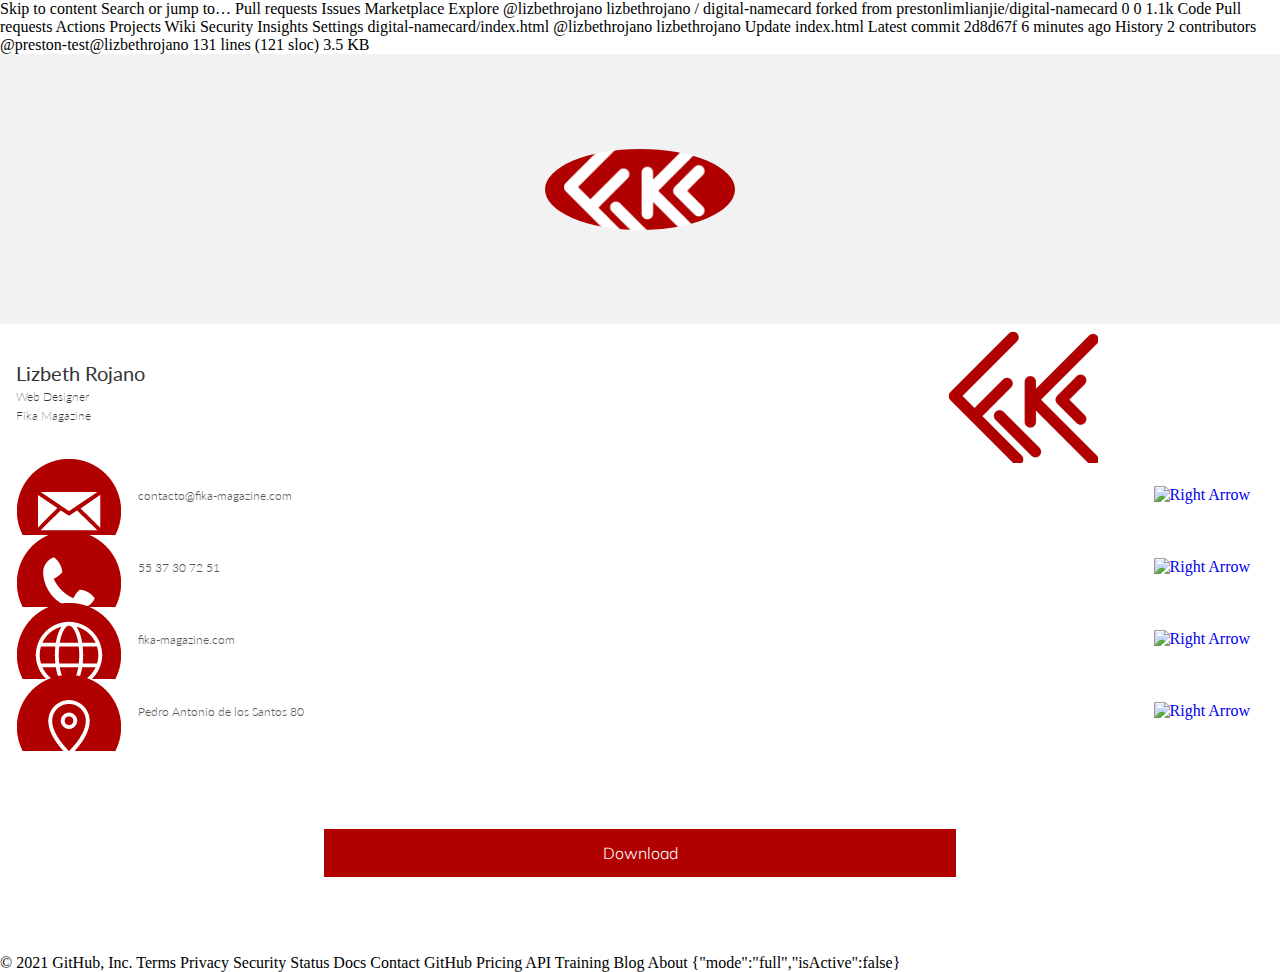
==== fernanda.html @ a7f932a8 "Create fernanda.html" ====
Skip to content
Search or jump to…

Pull requests
Issues
Marketplace
Explore
 
@lizbethrojano 
lizbethrojano
/
digital-namecard
forked from prestonlimlianjie/digital-namecard
0
0
1.1k
Code
Pull requests
Actions
Projects
Wiki
Security
Insights
Settings
digital-namecard/index.html
@lizbethrojano
lizbethrojano Update index.html
Latest commit 2d8d67f 6 minutes ago
 History
 2 contributors
@preston-test@lizbethrojano
131 lines (121 sloc)  3.5 KB
  
<!DOCTYPE html>
<html>

<head>
  <link rel="stylesheet" href="main.css">
  <link href='https://fonts.googleapis.com/css?family=Lato:200,300,400,700' rel='stylesheet' type='text/css'>
<link href="https://fonts.googleapis.com/css?family=Muli:200,300" rel="stylesheet">
  <meta name="viewport" content="width=device-width, initial-scale=1, shrink-to-fit=no">
</head>

<body>
	<section class="bg-color-grey banner">
		<div class="container">
			<div class="row">
				<div class="col"></div>
				<div class="col is-5">
					<img class="profile-pic" src="logo_fika_vc.png" alt="Profile Picture">
				</div>
				<div class="col"></div>
			</div>
		</div>
	</section>

	<section class="bg-color-white primary-info">
		<div class="container">
			<div class="row name-title-company">
				<div class="col is-6">
					<p class="text-name">Lizbeth Rojano</p>
					<p class="text-title-company">Web Designer</p>
					<p class="text-title-company">Fika Magazine</p>
				</div>
				<div class="col">
					<img id="logoBrandFika" src="logo_transparencia.png
						  " alt="Company Logo">
				</div>
			</div>
		</div>
	</section>

	<section class="bg-color-white secondary-info">
		<a href="mailto:contacto@fika-magazine.com">
			<div class="container">
				<div class="row detail">
					<div class="col">
						<img src="assets/icon-email.png" alt="Email Icon"">
					</div>
					<div class="col is-8">
						<p class="text-detail">contacto@fika-magazine.com</p>
					</div>
					<div class="col">
						<img src="assets/right-arrow.svg" alt="Right Arrow" height="50%" width="40%">
					</div>
				</div>
			</div>
		</a>
	</section>

	<section class="bg-color-white secondary-info">
		<a href="tel:55 37 30 72 51">
			<div class="container">
				<div class="row detail">
					<div class="col">
						<img src="assets/icon-phone.png" alt="Phone Icon"">
					</div>
					<div class="col is-8">
						<p class="text-detail">55 37 30 72 51</p>
					</div>
					<div class="col">
						<img src="assets/right-arrow.svg" alt="Right Arrow" height="50%" width="40%">
					</div>
				</div>
			</div>
		</a>
	</section>

	<section class="bg-color-white secondary-info">
		<a href="https://www.fika-magazine.com">
			<div class="container">
				<div class="row detail">
					<div class="col">
						<img src="assets/icon-website.png" alt="Website Icon"">
					</div>
					<div class="col is-8">
						<p class="text-detail">fika-magazine.com</p>
					</div>
					<div class="col">
						<img src="assets/right-arrow.svg" alt="Right Arrow" height="50%" width="40%">
					</div>
				</div>
			</div>
		</a>
	</section>

	<section class="bg-color-white secondary-info">
		<a href="https://www.google.com.sg/maps/place/GovTech+Hive/@1.2998708,103.7871504,17z/
		data=!3m1!4b1!4m5!3m4!1s0x31da1a457344a501:0x2202a995a6abc728!8m2!3d1.2998708!4d103.7893391">
			<div class="container">
				<div class="row detail">
					<div class="col">
						<img src="assets/icon-address.png" alt="Address Icon"">
					</div>
					<div class="col is-8">
						<p class="text-detail">Pedro Antonio de los Santos 80</p>
					</div>
					<div class="col">
						<img src="assets/right-arrow.svg" alt="Right Arrow" height="50%" width="40%">
					</div>
				</div>
			</div>
		</a>
	</section>

	<section class="bg-color-white bottom">
		<div class="container">
			<div class="row">
				<div class="col"></div>
				<div class="col is-5">
					<div class="button">
						<a href="user.vcf">
							<p class="button">Download</p>
						</a>
					</div>
				</div>
				<div class="col"></div>
			</div>
		</div>
	</section>

</body>

</html>
© 2021 GitHub, Inc.
Terms
Privacy
Security
Status
Docs
Contact GitHub
Pricing
API
Training
Blog
About
{"mode":"full","isActive":false}
---- main.css ----
html,
body {
  height: 100%;
  width: 100%;
  margin: 0;
  justify-content: center;
}

section {
	display: block;
	padding-left: 0.5rem;
	padding-right: 0.5rem;
	height: auto;
}

p {
	margin: 0.25rem !important;
}

a {
	text-decoration: none;
}

img {
	display: block;
    margin-left: auto;
    margin-right: auto;
    max-height: 100%;
    max-width: 100%;
    height: auto;
    width: auto;
    object-fit: contain;
}

img.profile-pic {
	height: 30%;
	width: 30%;
	object-fit: cover;
	border-radius: 50%;
}

.container {
	margin: 0 auto;
	position: relative;
	height: 100%;
}

.row {
	display: flex;
	justify-content: center;
	align-items: center;
	flex-wrap: nowrap;
	flex-direction: row;
	position: relative;
	height: 100%;
	width: 100%;
}

.col {
	display: block;
	flex-basis: 0;
	flex-grow: 1;
	flex-shrink: 1;
	margin: 0;
	padding: 0.25rem;
	max-width: 100%;
	max-height: 100%;
	overflow: auto;
}

.col.is-1 {
	flex: none;
	width: 10%;
}

.col.is-2 {
	flex: none;
	width: 20%;
}

.col.is-3 {
	flex: none;
	width: 30%;
}

.col.is-4 {
	flex: none;
	width: 40%;
}

.col.is-5 {
	flex: none;
	width: 50%;
}

.col.is-6 {
	flex: none;
	width: 60%;
}

.col.is-7 {
	flex: none;
	width: 70%;
}

.col.is-8 {
	flex: none;
	width: 80%;
}

.col.is-9 {
	flex: none;
	width: 90%;
}

.col.is-10 {
	flex: none;
	width: 100%;
}

.name-title-company {
	height: 100%;
}

.banner {
	height: 30%;
}

.primary-info {
	height: 15%;
}

.secondary-info {
	height: 8%;
}

.bg-color-grey {
	background-color: #F2F2F2;
}

.bg-color-white {
	background-color: white;
}

.text-name {
    font-family: 'Lato', sans-serif;
    font-weight: 400;
    color: #333333;
    font-size: 20px;
}

.text-title-company {
    font-family: 'Lato', sans-serif;
    font-weight: 200;
    color: #333333;
    font-size: 12px; 
}

.text-detail {
    font-family: 'Lato', sans-serif;
    font-weight: 300;
    color: #575757;
    font-size: 12px;
}

.bottom {
	height: 23%;
}

.button {
	background-color: #b10000;
	height: 48px;
	padding-left: 24px
	padding-right: 24px;
	text-align: center;
	vertical-align: middle;
	line-height: 48px;
	font-family: 'Muli', sans-serif;
	color: white;
	font-weight: 300;
}

#logoBrandFika {
 max-width: 35%;
}

@media screen and (max-width: 600px) {
  img.profile-pic {
    height: 60%;
    max-width: 150 px;
  }
	
}

@media screen and (max-width: 480px) {
  img.profile-pic {
    height: 80%;
    width: 80%;
  }
}
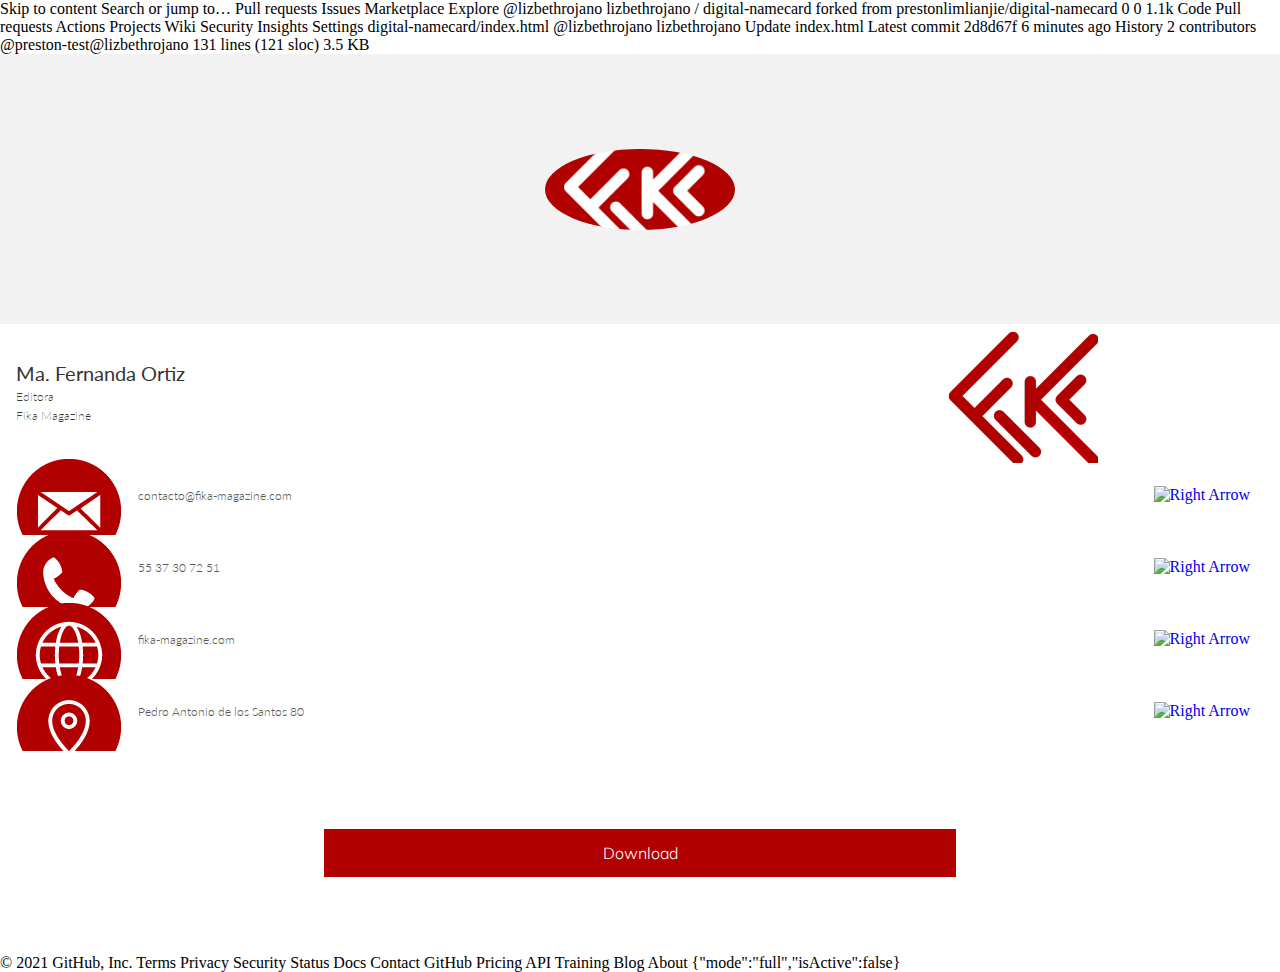
==== commit 467a3e16: "Update fernanda.html" ====
--- a/fernanda.html
+++ b/fernanda.html
@@ -58,8 +58,8 @@
 		<div class="container">
 			<div class="row name-title-company">
 				<div class="col is-6">
-					<p class="text-name">Lizbeth Rojano</p>
-					<p class="text-title-company">Web Designer</p>
+					<p class="text-name">Ma. Fernanda Ortiz</p>
+					<p class="text-title-company">Editora</p>
 					<p class="text-title-company">Fika Magazine</p>
 				</div>
 				<div class="col">
